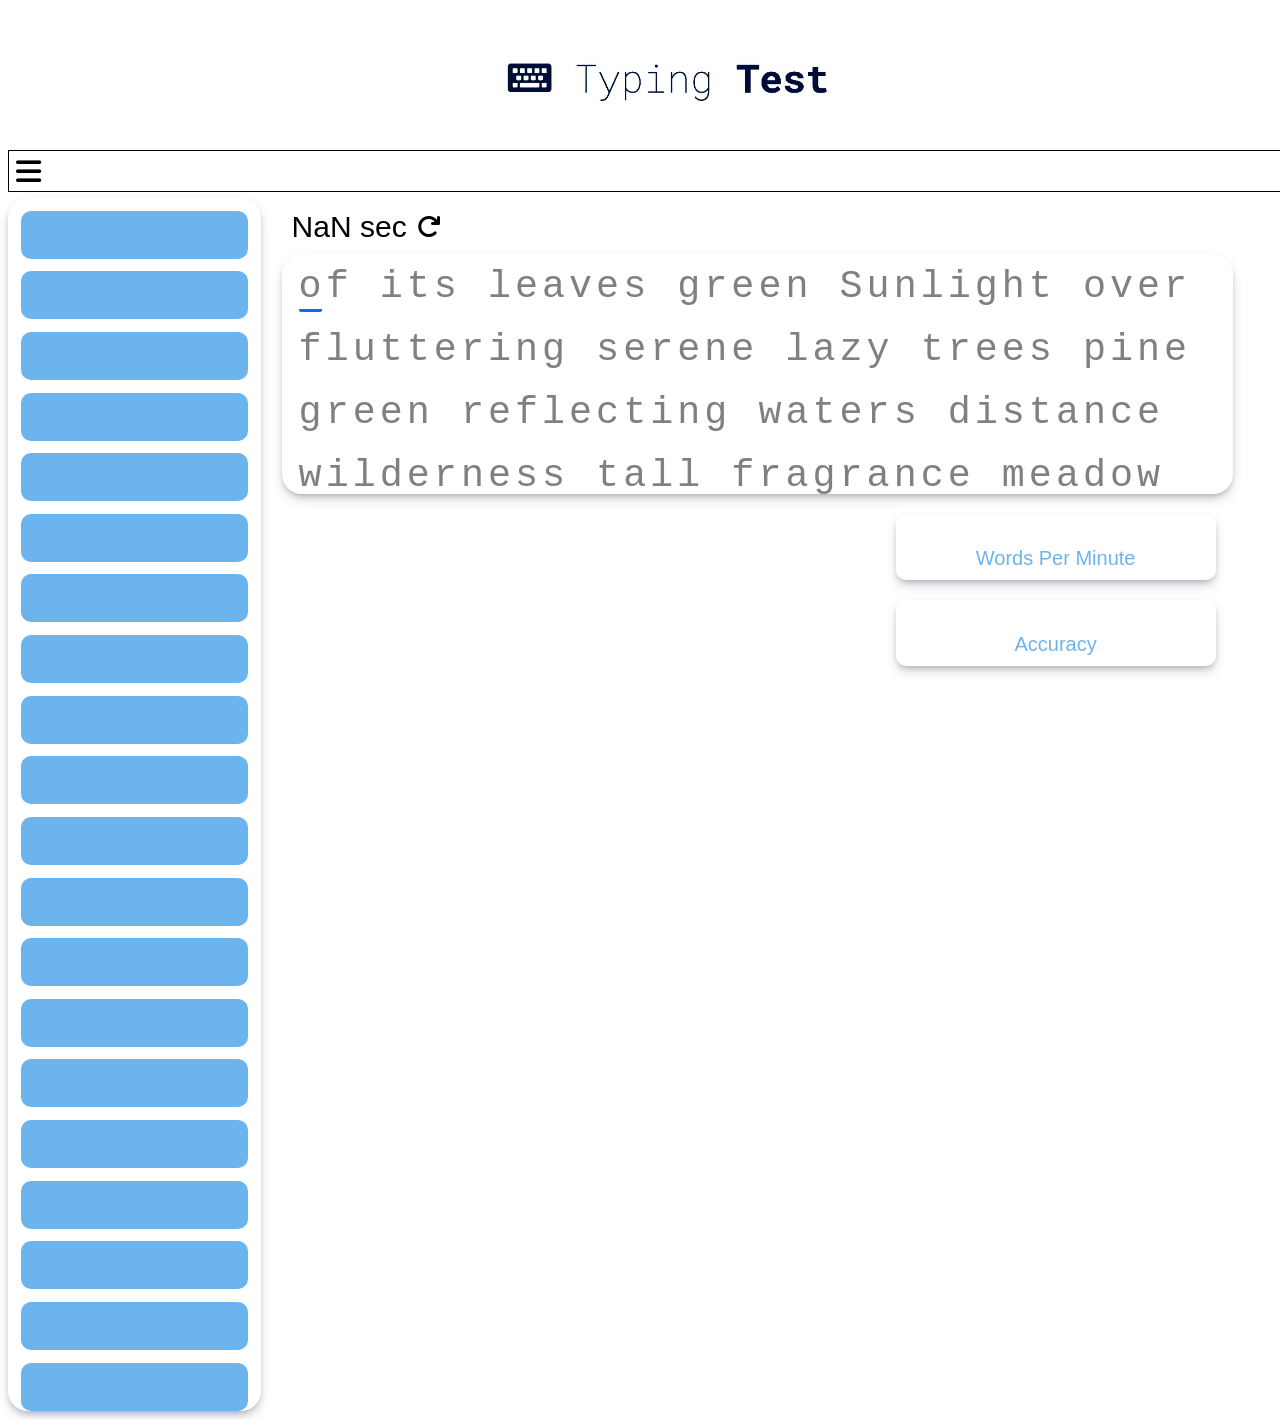
==== frontend/index.html @ 8a823dae "commiting code for test" ====
<!DOCTYPE html>
<html lang="en">
<head>
    <meta charset="UTF-8">
    <meta name="viewport" content="width=device-width, initial-scale=1.0">
    <link rel="stylesheet" href="style.css">
    <link rel="stylesheet" href="https://cdnjs.cloudflare.com/ajax/libs/font-awesome/6.5.2/css/all.min.css" integrity="sha512-SnH5WK+bZxgPHs44uWIX+LLJAJ9/2PkPKZ5QiAj6Ta86w+fsb2TkcmfRyVX3pBnMFcV7oQPJkl9QevSCWr3W6A==" crossorigin="anonymous" referrerpolicy="no-referrer" />
    <title>Document</title>
</head>
<body>
  <div class="logo">
    <img src="app-preview.jpeg">
  </div>
  <div class="navbar">
    <div class="menu"><i class="fa-solid fa-bars fa-xs"></i></div>
    <div class="s"></div>
    <div class="s"></div>
  </div>
  <div class="main">
    <div class="levelBar">
      <div class="level"></div>
      <div class="level"></div>
      <div class="level"></div>
      <div class="level"></div>
      <div class="level"></div>
      <div class="level"></div>
      <div class="level"></div>
      <div class="level"></div>
      <div class="level"></div>
      <div class="level"></div>
      <div class="level"></div>
      <div class="level"></div>
      <div class="level"></div>
      <div class="level"></div>
      <div class="level"></div>
      <div class="level"></div>
      <div class="level"></div>
      <div class="level"></div>
      <div class="level"></div>
      <div class="level"></div>
    </div>
    <div class = "article">
      <div id="header">
        <div id="timer">0sec</div>
        <div id="reset">
          <i class="fa-solid fa-arrow-rotate-right fa-2xs"></i>
        </div>
      </div>
      <div id="game">
        <div id="words">

        </div>
      </div>
      <div class="result" id="WordsPerMin"> <br>Words Per Minute</div>
      <div class="result" id="accuracy"> <br>Accuracy</div>
    </div>
  </div>
    

  <!-- <div class = "mainContainer">
    <div class = "container">
      <div class ="welcome">Welcome Back</div>
    <form id = "register">
      <input type="text" name="fullname" id="fullnameR" placeholder="fullname">
      <input type="text" name="username" id="usernameR" placeholder="username">
      <input type="text" name="email" id="emailR" placeholder="email">
      <input type="password" name="password" id="passwordR" placeholder="password">
      <input type="submit" name="submit" id="submit" value="Register">
    </form>
    

    <form id = "login">
      <input type="text" name="username" id="usernameL" placeholder="username">
      <input type="password" name="password" id="passwordL" placeholder="password">
      <input type="submit" name="submit" id="submit" value="Login">
    </form>
    <div id ="response"></div>
    <hr>
    <div class="switch">Don't have account? </div></div>
  </div>
  </div> -->
  <script src="script.js"></script>
</body>
</html>
---- frontend/style.css ----
body{
    font-family: 'roboto',sans-serif;
    font-size: 2.4rem;
    justify-content: center;
}
#header{
    display: flex;
}
#reset{
  padding-top: 5px;
}
.logo{
  display: flex;
  font-size: 4rem;
  background-color: white;
  position: fixed;
  top: 0;
  padding: 2%;
  justify-content: center;
  width: 100%;
  padding-top: 30px;
  padding-bottom: 30px;
}
img{
  width: 500px;
  height: 100px;
  
}
.navbar{
  position: fixed;
  top: 150px;
  background-color: white;
  height: 40px;
  width: 100%;
  display: flex;
  border: 1px solid black;
}

.menu{
  height: 40px;
  width: 40px;
  padding: 0px 7px;
}
.main{
  display:flex;
}
.levelBar{
  width: 20%;
  border-radius: 20px;
  margin-right: 20px;
  margin-top: 190px;
  box-shadow: rgba(50, 50, 93, 0.25) 0px 6px 12px -2px, rgba(0, 0, 0, 0.3) 0px 3px 7px -3px;
}
.level{
  height: 3rem;
  width: 90%;
  background-color: #6CB4EE;
  margin: 5% 5% 0px 5%;
  border-radius: 10px;
}
.article{
  width: 80%;
  position: fixed;
  top: 200px;
  left: 22%;
  display: flex;
  flex-direction: column;
}
.result
{
  height: 20%;
  width: 300px;
  border-radius: 10px;
  margin-top: 20px;
  margin-right: 90px;
  align-self: end;
  padding: 10px;
  font-size: 20px;
  font-family:"arial";
  color: #6CB4EE;
  text-align: center;
  box-shadow: rgba(50, 50, 93, 0.25) 0px 6px 12px -2px, rgba(0, 0, 0, 0.3) 0px 3px 7px -3px;}

div.word{
    display: inline-block;
    font-family: 'roboto-mono',monospace;
}
#game{
    line-height: 60px;
    height: 240px;
    width: 90%;
    overflow: hidden;
    /* border: 1px solid #007bff; */
    border-radius: 20px;
    padding: 0px 15px;
    box-shadow: rgba(50, 50, 93, 0.25) 0px 6px 12px -2px, rgba(0, 0, 0, 0.3) 0px 3px 7px -3px;}
.letter{
    margin: 0px 2px;
    border-radius: 2px;
    color : gray;
}

.letter.current{
    border-bottom: 3px solid #0a6bf9;
}
.letter.correct{
    color: #0e630e;
    background: #e7fbd3;
}
.letter.wrong{
    color: darkred;
    background: pink;
}
.letter.correct.replaced{
    background: #ffe9b2;
    color: green;
}
#timer{
  padding: 10px;
  font-size: 30px;
}





input[type="text"],[type="password"]{
  width: 97%;
  height:40px;
  border-radius: 20px;
  border: 1px solid black;
  padding: 0px 0px 0px 10px;
  margin: 5px;
}
input[type="submit"]{
  background-color: rgb(8, 8, 58);
  color: white;
  padding: 0px 10px 0px 10px;
  width: 100%;
  height:40px;
  border-radius: 20px;
  margin: 5px 5px 20px 5px;
}
.container{
  margin: 100px 100px;
  width:400px;
  padding: 30px;
  display: flex;
  flex-direction: column;
  justify-content: center;
  border-radius: 40px;
}
.mainContainer{
  display: flex;
  width: 100%;
  
}
.welcome{
  text-align: center;
  width: 100%;
  font-size: 30px;
}

.switch{
  padding-top: 10px;
  text-align: center;
  width: 100%;
  font-size: 15px;
}
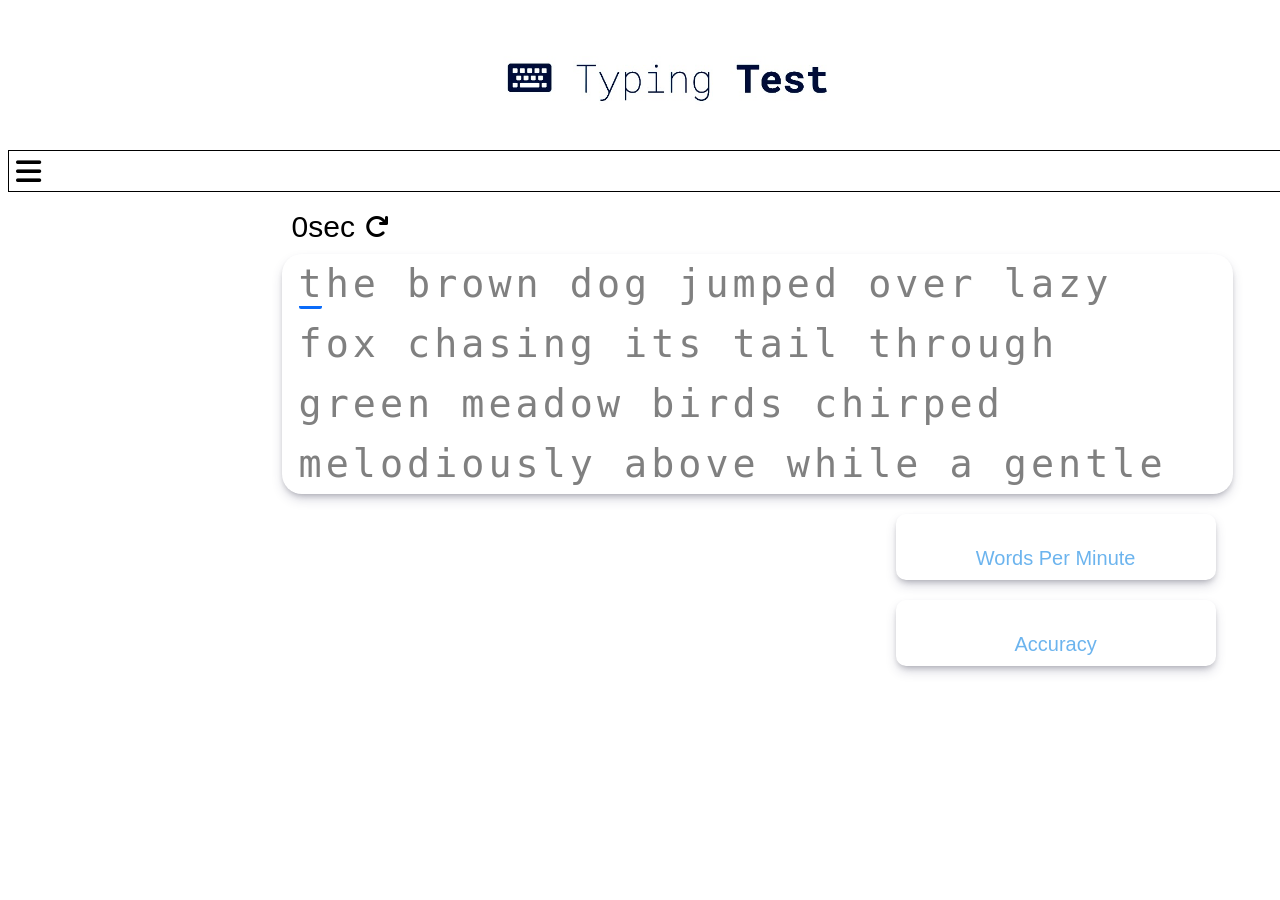
==== commit e256e9e0: "level loaded" ====
--- a/frontend/index.html
+++ b/frontend/index.html
@@ -13,31 +13,11 @@
   </div>
   <div class="navbar">
     <div class="menu"><i class="fa-solid fa-bars fa-xs"></i></div>
-    <div class="s"></div>
-    <div class="s"></div>
+    <div class="levelName"></div>
   </div>
   <div class="main">
     <div class="levelBar">
-      <div class="level"></div>
-      <div class="level"></div>
-      <div class="level"></div>
-      <div class="level"></div>
-      <div class="level"></div>
-      <div class="level"></div>
-      <div class="level"></div>
-      <div class="level"></div>
-      <div class="level"></div>
-      <div class="level"></div>
-      <div class="level"></div>
-      <div class="level"></div>
-      <div class="level"></div>
-      <div class="level"></div>
-      <div class="level"></div>
-      <div class="level"></div>
-      <div class="level"></div>
-      <div class="level"></div>
-      <div class="level"></div>
-      <div class="level"></div>
+      
     </div>
     <div class = "article">
       <div id="header">
--- a/frontend/style.css
+++ b/frontend/style.css
@@ -51,11 +51,16 @@
   margin-top: 190px;
   box-shadow: rgba(50, 50, 93, 0.25) 0px 6px 12px -2px, rgba(0, 0, 0, 0.3) 0px 3px 7px -3px;
 }
+.levelName{
+  font-size: 1.5rem;
+  margin: auto;
+}
 .level{
-  height: 3rem;
   width: 90%;
   background-color: #6CB4EE;
   margin: 5% 5% 0px 5%;
+  padding : 0.7rem 0rem;
+  font-size: 1.5rem;
   border-radius: 10px;
 }
 .article{
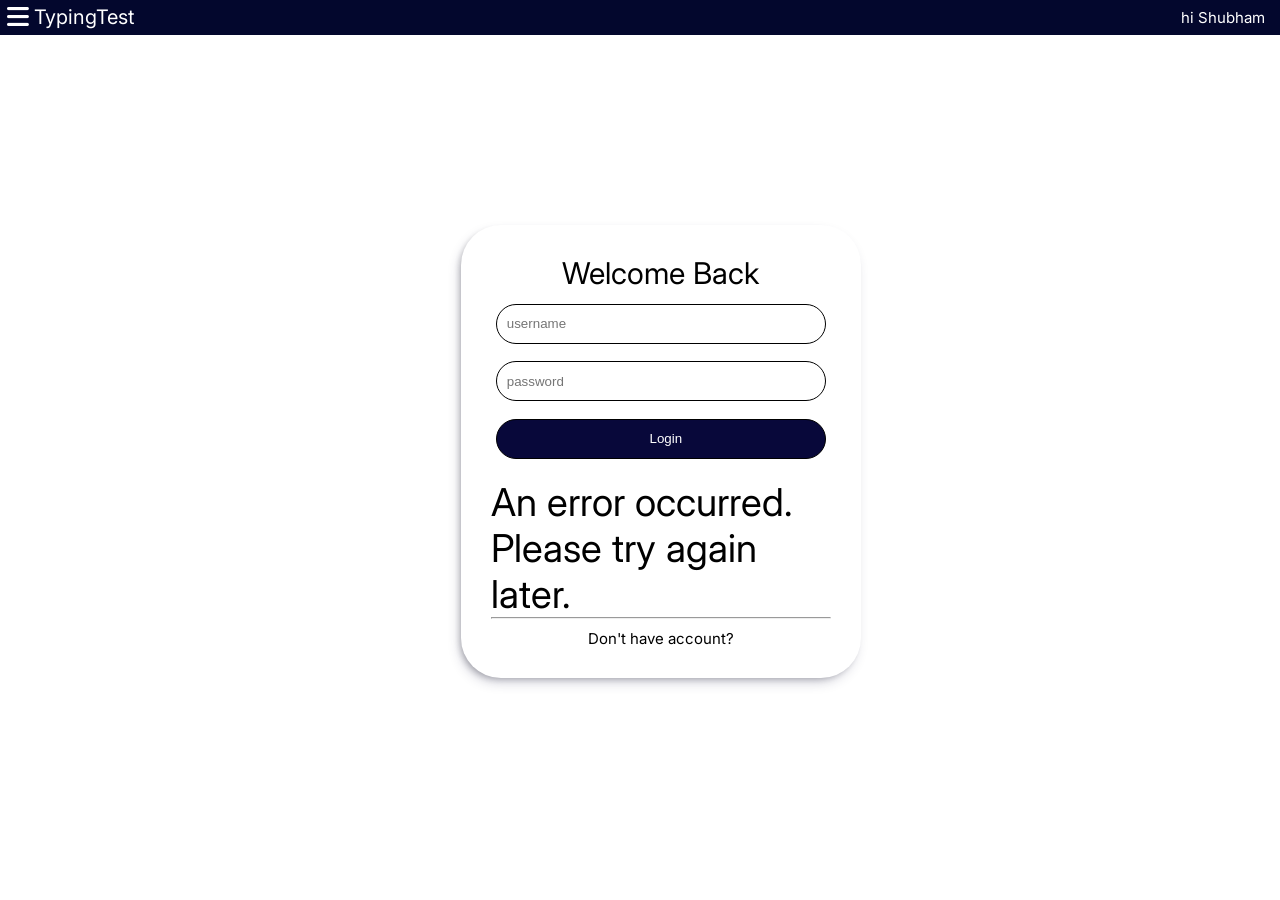
==== commit a19a6f83: "new design" ====
--- a/frontend/index.html
+++ b/frontend/index.html
@@ -5,15 +5,68 @@
     <meta name="viewport" content="width=device-width, initial-scale=1.0">
     <link rel="stylesheet" href="style.css">
     <link rel="stylesheet" href="https://cdnjs.cloudflare.com/ajax/libs/font-awesome/6.5.2/css/all.min.css" integrity="sha512-SnH5WK+bZxgPHs44uWIX+LLJAJ9/2PkPKZ5QiAj6Ta86w+fsb2TkcmfRyVX3pBnMFcV7oQPJkl9QevSCWr3W6A==" crossorigin="anonymous" referrerpolicy="no-referrer" />
+    <link rel="preconnect" href="https://fonts.googleapis.com">
+    <link rel="preconnect" href="https://fonts.gstatic.com" crossorigin>
+    <link href="https://fonts.googleapis.com/css2?family=Inter:wght@100..900&display=swap" rel="stylesheet">
     <title>Document</title>
 </head>
 <body>
-  <div class="logo">
+    <div class = "container">
+      <div class ="welcome">Welcome Back</div>
+      <form id = "register">
+        <input type="text" name="fullname" id="fullnameR" placeholder="fullname">
+        <input type="text" name="username" id="usernameR" placeholder="username">
+        <input type="text" name="email" id="emailR" placeholder="email">
+        <input type="password" name="password" id="passwordR" placeholder="password">
+        <input type="submit" name="submit" id="submit" value="Register">
+      </form>
+      
+    
+      <form id = "login">
+        <input type="text" name="username" id="usernameL" placeholder="username">
+        <input type="password" name="password" id="passwordL" placeholder="password">
+        <input type="submit" name="submit" id="submit" value="Login">
+      </form>
+      <div id ="response"></div>
+      <hr>
+      <div class="switch">Don't have account? </div>
+    </div>
+
+    <!-- <div class = "resultPopUp">
+      <div class = "box">
+        Level Passed<br>
+      </div>
+      <table>
+        <tr>
+          <td>Words Per Minute</td>
+          <td>40</td>
+        </tr>
+        <tr>
+          <td>Accuracy</td>
+          <td>100%</td>
+        </tr>
+        <tr>
+          <td>Duration</td>
+          <td>30 sec</td>
+        </tr>
+      </table>
+      <div class="nextAction">
+        <button class = "retry">retry</button>
+        <button class = "nextLevel">next</button>
+      </div>
+    </div> -->
+
+
+
+
+
+  <!-- <div class="logo">
     <img src="app-preview.jpeg">
-  </div>
+  </div> -->
   <div class="navbar">
-    <div class="menu"><i class="fa-solid fa-bars fa-xs"></i></div>
+    <div class="menu"><i class="fa-solid fa-bars fa-lg"></i> TypingTest</div>
     <div class="levelName"></div>
+    <div class="userDetails"> hi Shubham</div>
   </div>
   <div class="main">
     <div class="levelBar">
--- a/frontend/style.css
+++ b/frontend/style.css
@@ -1,5 +1,10 @@
+* {
+  margin: 0;
+  padding: 0;
+  box-sizing: border-box;
+}
 body{
-    font-family: 'roboto',sans-serif;
+  font-family: "Inter", sans-serif;
     font-size: 2.4rem;
     justify-content: center;
 }
@@ -20,6 +25,7 @@
   width: 100%;
   padding-top: 30px;
   padding-bottom: 30px;
+  z-index: 1;
 }
 img{
   width: 500px;
@@ -27,49 +33,79 @@
   
 }
 .navbar{
-  position: fixed;
-  top: 150px;
-  background-color: white;
-  height: 40px;
-  width: 100%;
-  display: flex;
-  border: 1px solid black;
+  font-size: 25px;
+  position: fixed;
+  color: white;
+  /* top: 150px; */
+  top: 0px;
+  background-color: rgb(3, 7, 45);
+  height: 35px;
+  width: 100%;
+  display: flex;
+  /* border: 1px solid black; */
+  z-index: 1;
 }
 
 .menu{
-  height: 40px;
-  width: 40px;
-  padding: 0px 7px;
-}
+  font-size: 20px;
+  padding: 5px 7px;
+  width: 20%;
+}
+.levelName{
+  font-size: 15px;
+  padding: 8px 15px;
+  margin: auto;
+  width: 40%;
+}
+.userDetails{
+  font-size: 15px;
+  padding: 8px 15px;
+  width: 40%;
+  text-align: right;
+}
+
 .main{
   display:flex;
+  filter: blur(4px);
+  z-index: -1;
 }
 .levelBar{
-  width: 20%;
-  border-radius: 20px;
+  width: 100%;
+  display: flex;
+  flex-direction: row;
+  /* border-radius: 20px; */
   margin-right: 20px;
-  margin-top: 190px;
-  box-shadow: rgba(50, 50, 93, 0.25) 0px 6px 12px -2px, rgba(0, 0, 0, 0.3) 0px 3px 7px -3px;
-}
-.levelName{
-  font-size: 1.5rem;
-  margin: auto;
+  /* margin-top: 190px; */
+  margin-top: 40px;
+  /* box-shadow: rgba(50, 50, 93, 0.25) 0px 6px 12px -2px, rgba(0, 0, 0, 0.3) 0px 3px 7px -3px; */
+  padding: .2%;
 }
 .level{
-  width: 90%;
+  width: 33%;
+  display: flex;
   background-color: #6CB4EE;
-  margin: 5% 5% 0px 5%;
+  margin: 4%;
   padding : 0.7rem 0rem;
   font-size: 1.5rem;
   border-radius: 10px;
+  justify-content: space-between;
+  align-items: center;
+}
+.score{
+  background-color: #054f8a;
+  margin-left: auto;
+  padding: 0px 5px;
+  border-radius: 3px;
 }
 .article{
-  width: 80%;
-  position: fixed;
-  top: 200px;
-  left: 22%;
-  display: flex;
+  width: 90%;
+  position: fixed;
+  top: 50px;
+  /* left: 22%; */
+  display: flex;
+  display: none;
   flex-direction: column;
+  margin: 0% 5%;
 }
 .result
 {
@@ -81,7 +117,6 @@
   align-self: end;
   padding: 10px;
   font-size: 20px;
-  font-family:"arial";
   color: #6CB4EE;
   text-align: center;
   box-shadow: rgba(50, 50, 93, 0.25) 0px 6px 12px -2px, rgba(0, 0, 0, 0.3) 0px 3px 7px -3px;}
@@ -93,7 +128,7 @@
 #game{
     line-height: 60px;
     height: 240px;
-    width: 90%;
+    width: 100%;
     overflow: hidden;
     /* border: 1px solid #007bff; */
     border-radius: 20px;
@@ -126,39 +161,73 @@
 }
 
 
-
-
-
-input[type="text"],[type="password"]{
-  width: 97%;
+.resultPopUp{
+  margin: auto;
+  width:40%;
+  padding: 30px;
+  display: flex;
+  justify-content: center;
+  display: flex;
+  flex-direction: column;
+  border-radius: 20px;
+  background: #6CB4EE;
+  position: fixed;
+  top: 25%;
+  left: 30%;
+  z-index: 10;
+  font-size: 25px;
+}
+.box{
+  text-align: center;
+  display: flex;
+  margin: auto;
+  font-size: 3rem;
+}
+button{
+  width:20%;
+  height:40px;
+  font-size: 20px;
+  border-radius: 20px;
+  border-width: 0px;
+  margin: 20px 14.1% 0px 14.1%;
+}
+table{
+  border-spacing: 0px;
+}
+td{
+  border-bottom: 1px solid white;
+  padding: 10px 0px;
+}
+
+
+input{
+  width: 330px;
   height:40px;
   border-radius: 20px;
   border: 1px solid black;
-  padding: 0px 0px 0px 10px;
+  padding-left: 10px;
   margin: 5px;
 }
 input[type="submit"]{
   background-color: rgb(8, 8, 58);
   color: white;
-  padding: 0px 10px 0px 10px;
-  width: 100%;
-  height:40px;
-  border-radius: 20px;
-  margin: 5px 5px 20px 5px;
+  margin-bottom: 20px;
 }
 .container{
-  margin: 100px 100px;
+  margin: auto;
   width:400px;
   padding: 30px;
   display: flex;
   flex-direction: column;
   justify-content: center;
   border-radius: 40px;
-}
-.mainContainer{
-  display: flex;
-  width: 100%;
-  
+  background: white;
+  position: fixed;
+  top: 25%;
+  left: 36%;
+  z-index: 10;
+  box-shadow: rgba(50, 50, 93, 0.25) -3px 6px 12px -2px, rgba(0, 0, 0, 0.3) -3px 3px 7px -3px;
+
 }
 .welcome{
   text-align: center;
@@ -173,10 +242,3 @@
   font-size: 15px;
 }
 
-
-
-
-
-
-
-  
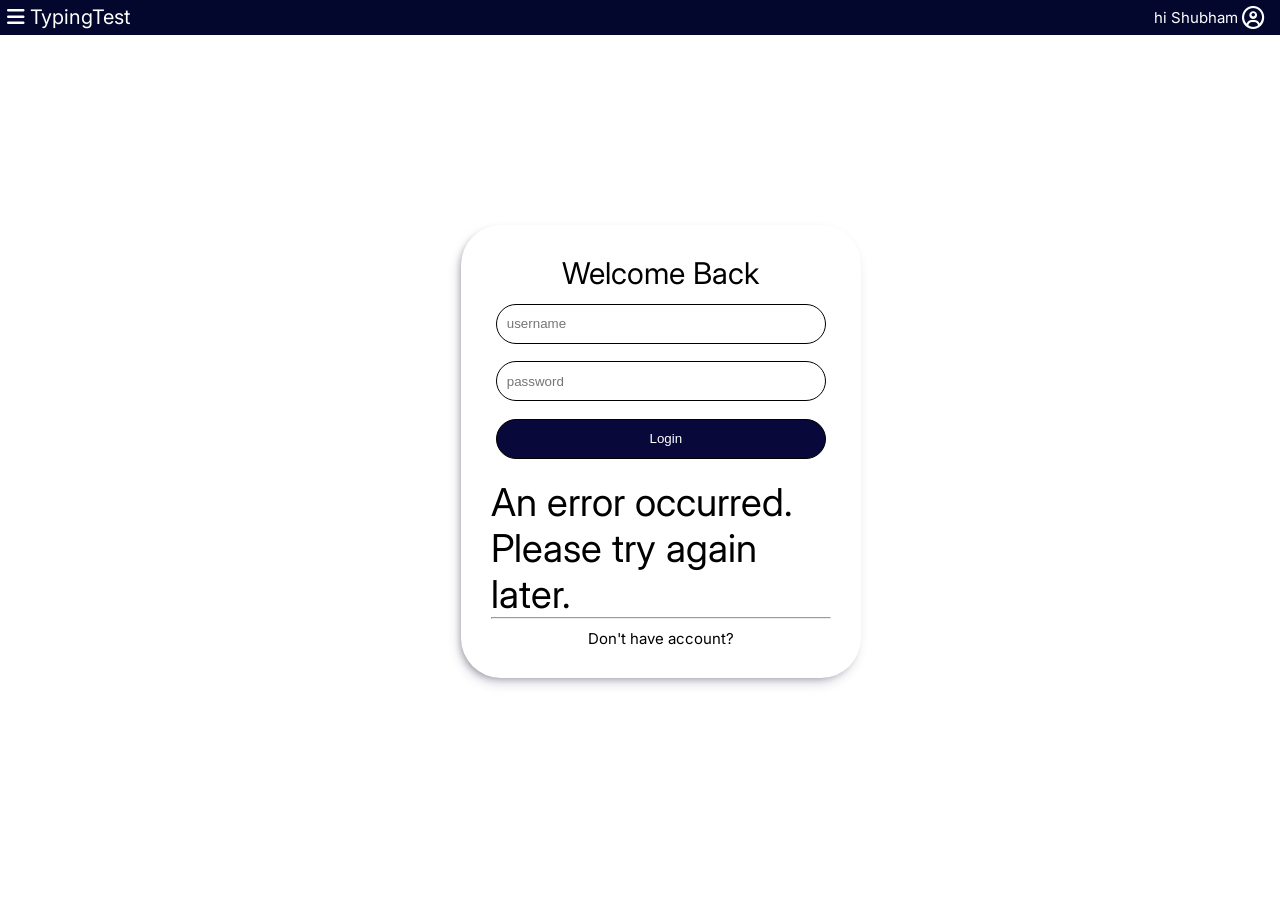
==== commit 32421464: "bug fixs" ====
--- a/frontend/index.html
+++ b/frontend/index.html
@@ -64,10 +64,10 @@
     <img src="app-preview.jpeg">
   </div> -->
   <div class="navbar">
-    <div class="menu"><i class="fa-solid fa-bars fa-lg"></i> TypingTest</div>
+    <div class="menu"><i class="fa-solid fa-bars "></i> TypingTest</div>
     <div class="levelName"></div>
-    <div class="userDetails"> hi Shubham</div>
-  </div>
+    <div class="userDetails"> hi Shubham <i class="fa-regular fa-circle-user fa-xl"></i></div>
+    </div>
   <div class="main">
     <div class="levelBar">
       
--- a/frontend/style.css
+++ b/frontend/style.css
@@ -5,8 +5,8 @@
 }
 body{
   font-family: "Inter", sans-serif;
-    font-size: 2.4rem;
-    justify-content: center;
+  font-size: 2.4rem;
+  justify-content: center;
 }
 #header{
     display: flex;
@@ -63,7 +63,6 @@
   width: 40%;
   text-align: right;
 }
-
 .main{
   display:flex;
   filter: blur(4px);
@@ -82,9 +81,10 @@
 }
 .level{
   width: 33%;
+  height: 100px;
   display: flex;
   background-color: #6CB4EE;
-  margin: 4%;
+  margin: .5%;
   padding : 0.7rem 0rem;
   font-size: 1.5rem;
   border-radius: 10px;
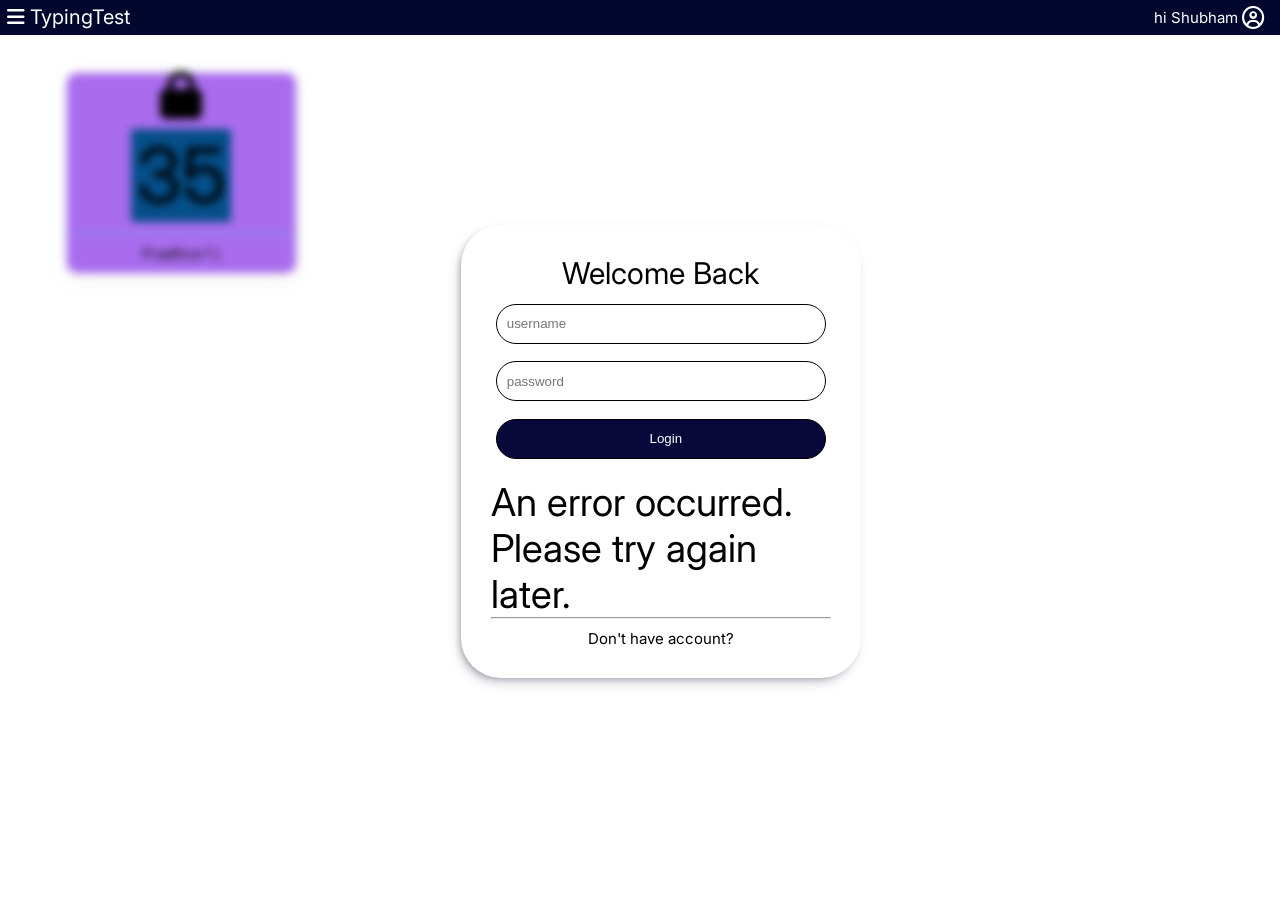
==== commit 9a49b094: "update" ====
--- a/frontend/index.html
+++ b/frontend/index.html
@@ -66,11 +66,24 @@
   <div class="navbar">
     <div class="menu"><i class="fa-solid fa-bars "></i> TypingTest</div>
     <div class="levelName"></div>
-    <div class="userDetails"> hi Shubham <i class="fa-regular fa-circle-user fa-xl"></i></div>
+    <div class="userDetails" onclick="myFunction()"> hi Shubham <i class="fa-regular fa-circle-user fa-xl"></i></div>
+    <div id="myDropdown" class="dropdown-content">
+      <a href="../userprofile.html">Profile</a>
+      <a href="#">Edit profile</a>
+      <a onclick = "logout();">Logout</a>
     </div>
+  </div>
   <div class="main">
     <div class="levelBar">
-      
+      <div class="level locked" id = "">
+        <div class="status">
+          <i class="fa-solid fa-lock fa-lg"></i>
+        </div>
+        <div class="score">35</div>
+        <div class="title">
+          Pradtice f j
+        </div>
+      </div>
     </div>
     <div class = "article">
       <div id="header">
--- a/frontend/style.css
+++ b/frontend/style.css
@@ -70,32 +70,45 @@
 }
 .levelBar{
   width: 100%;
-  display: flex;
-  flex-direction: row;
-  /* border-radius: 20px; */
-  margin-right: 20px;
-  /* margin-top: 190px; */
-  margin-top: 40px;
-  /* box-shadow: rgba(50, 50, 93, 0.25) 0px 6px 12px -2px, rgba(0, 0, 0, 0.3) 0px 3px 7px -3px; */
+  margin: 70px 5%;
   padding: .2%;
+  display: grid;
+  column-gap: 70px;
+  row-gap: 70px;
+  grid-template-columns:  20% 20% 20%;
 }
 .level{
-  width: 33%;
-  height: 100px;
-  display: flex;
-  background-color: #6CB4EE;
-  margin: .5%;
-  padding : 0.7rem 0rem;
-  font-size: 1.5rem;
+  width: 100%;
+  height: 200px;
+  display: flex;
+  flex-direction: column;
   border-radius: 10px;
   justify-content: space-between;
   align-items: center;
+  box-shadow: rgba(0, 0, 0, 0.05) 0px 6px 24px 0px, rgba(0, 0, 0, 0.08) 0px 0px 0px 1px;
+}
+.level.locked{
+  background-color: #a96cee;
 }
 .score{
   background-color: #054f8a;
-  margin-left: auto;
+  margin: auto;
   padding: 0px 5px;
   border-radius: 3px;
+  font-size: 200%;
+}
+.status{
+
+}
+.status.locked{
+
+}
+.title{
+  font-size: 15px;
+  padding: 10px 15px;
+  width: 100%;
+  text-align: center;
+  border-top: 1px solid #6CB4EE;
 }
 .article{
   width: 90%;
@@ -242,3 +255,40 @@
   font-size: 15px;
 }
 
+/* Dropdown Button */
+.dropbtn {
+  background-color: #3498DB;
+  color: white;
+  padding: 16px;
+  font-size: 16px;
+  border: none;
+  cursor: pointer;
+}
+
+
+
+/* Dropdown Content (Hidden by Default) */
+.dropdown-content {
+  display: none;
+  position: absolute;
+  right: 0px;
+  top: 35px;
+  background-color: #f1f1f1;
+  min-width: 160px;
+  box-shadow: 0px 8px 16px 0px rgba(0,0,0,0.2);
+  z-index: 1;
+}
+
+/* Links inside the dropdown */
+.dropdown-content a {
+  color: black;
+  padding: 12px 16px;
+  text-decoration: none;
+  display: block;
+}
+
+/* Change color of dropdown links on hover */
+.dropdown-content a:hover {background-color: #ddd;}
+
+/* Show the dropdown menu (use JS to add this class to the .dropdown-content container when the user clicks on the dropdown button) */
+.show {display:block;}
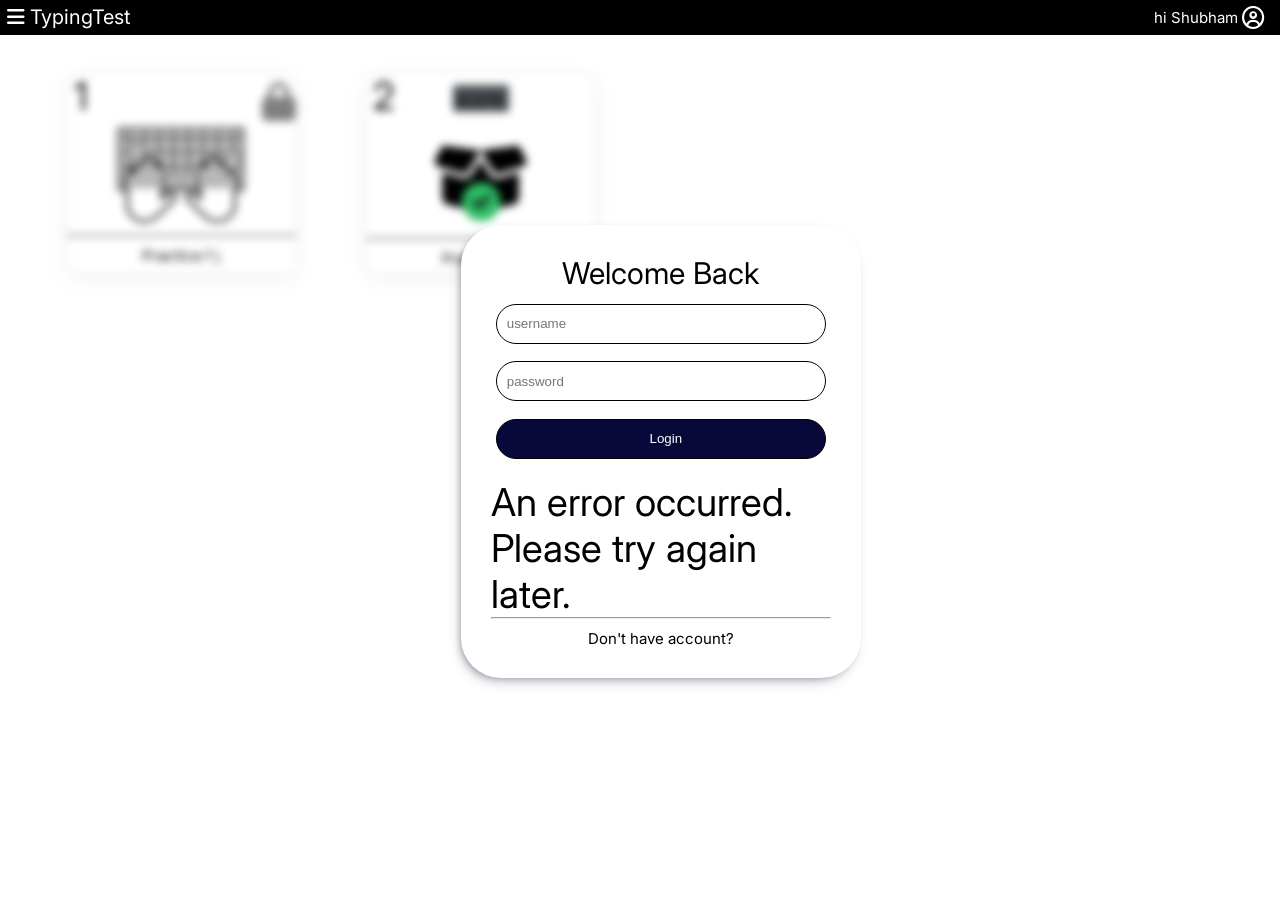
==== commit b9129e9c: "ui update levels" ====
--- a/frontend/index.html
+++ b/frontend/index.html
@@ -76,12 +76,34 @@
   <div class="main">
     <div class="levelBar">
       <div class="level locked" id = "">
+        <div class="level_no">
+          1
+        </div>
         <div class="status">
-          <i class="fa-solid fa-lock fa-lg"></i>
+          <i class="fa-solid fa-lock "></i>
         </div>
-        <div class="score">35</div>
+        <div class="image">
+          <img src="./hands-typing-on-keyboard-icon-in-meaning-computer-programming-vector (1).jpg"style="width:240px;height:180px">
+        </div>
         <div class="title">
-          Pradtice f j
+          Practice f j
+        </div>
+      </div>
+      <div class="level unlocked" id = "">
+        <div class="level_no">
+          2
+        </div>
+        <div class="check">
+          <i class="fa-solid fa-circle-check" style="color: #2fbc65;"></i>
+        </div>
+        <div class="score">
+          score:
+        </div>
+        <div class="image_un">
+          <i class="fa-solid fa-box-open fa-2xl"></i>
+        </div>   
+        <div class="title">
+          Practice f j
         </div>
       </div>
     </div>
--- a/frontend/style.css
+++ b/frontend/style.css
@@ -38,7 +38,7 @@
   color: white;
   /* top: 150px; */
   top: 0px;
-  background-color: rgb(3, 7, 45);
+  background-color: black;
   height: 35px;
   width: 100%;
   display: flex;
@@ -66,7 +66,7 @@
 .main{
   display:flex;
   filter: blur(4px);
-  z-index: -1;
+  background-color: white;
 }
 .levelBar{
   width: 100%;
@@ -88,27 +88,59 @@
   box-shadow: rgba(0, 0, 0, 0.05) 0px 6px 24px 0px, rgba(0, 0, 0, 0.08) 0px 0px 0px 1px;
 }
 .level.locked{
-  background-color: #a96cee;
-}
+background-color: white;
+
+}
+.level.locked:hover{
+  transition:0.3s all ease-in-out;
+  transform: scale(1.1);
+  cursor: pointer;
+  box-shadow: rgba(0, 0, 0, 0.35) 0px 5px 15px;
+}
+.level.unlocked{
+  background-color: white;
+}
+  .level.unlocked:hover{
+    transition:0.3s all ease-in-out;
+    transform: scale(1.1);
+    cursor: pointer;
+    box-shadow: rgba(0, 0, 0, 0.35) 0px 5px 15px;
+  }
+ .image_un{
+   translate: 0px -35px;
+ }
+ .check{
+  translate:0px 60px;
+  z-index: 10;
+  }
 .score{
-  background-color: #054f8a;
-  margin: auto;
-  padding: 0px 5px;
+  background-color:#4d5156 ;
+  display: inline;
   border-radius: 3px;
-  font-size: 200%;
+  translate: 0px -80px;
+  padding: 3px 2px;
+  font-size: large;
+}
+.level_no{
+align-self: start;
+padding-left: 7px;
 }
 .status{
-
-}
-.status.locked{
-
-}
+color:gray;
+translate: 98px -40px ;
+}
+.image{
+translate: 0px -80px;
+height:70px;
+mix-blend-mode: multiply;
+}
+
 .title{
   font-size: 15px;
   padding: 10px 15px;
   width: 100%;
   text-align: center;
-  border-top: 1px solid #6CB4EE;
+  border-top: 1px solid black;
 }
 .article{
   width: 90%;
@@ -291,4 +323,4 @@
 .dropdown-content a:hover {background-color: #ddd;}
 
 /* Show the dropdown menu (use JS to add this class to the .dropdown-content container when the user clicks on the dropdown button) */
-.show {display:block;}+.show {display:block;}
